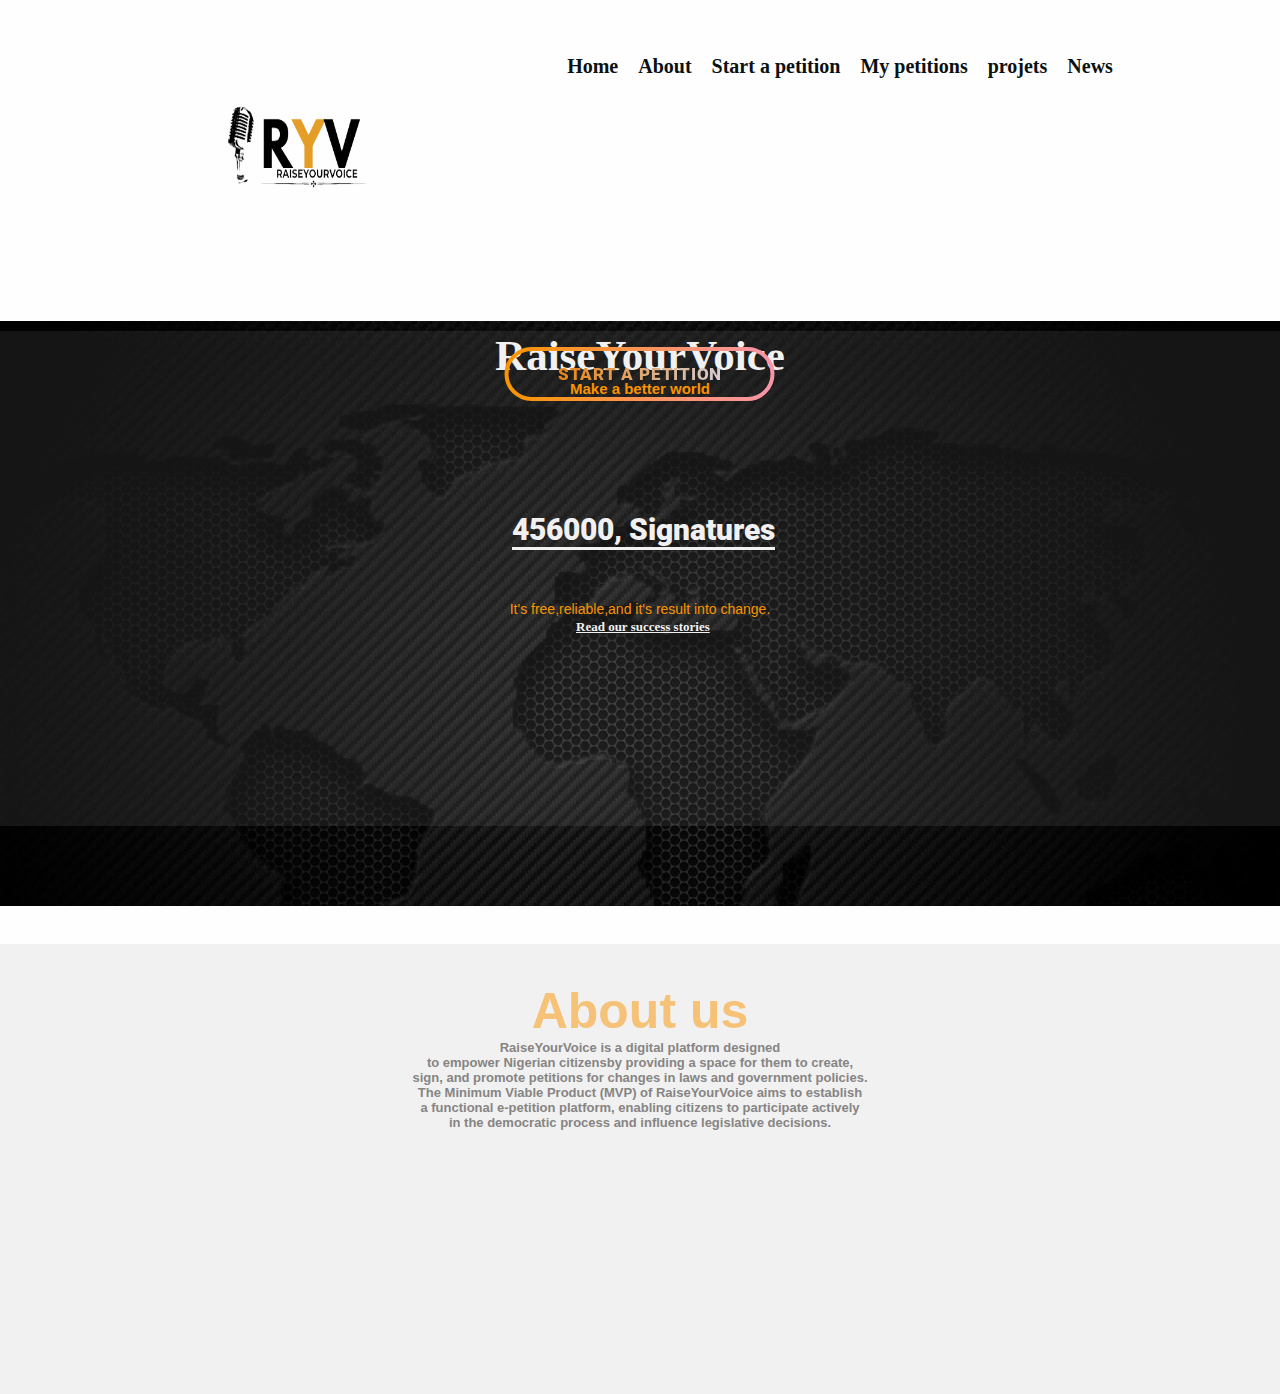
==== index.html @ 656b995c "first commit" ====
<!DOCTYPE html>
<html lang="en">
<head>
    <meta charset="UTF-8">
    <meta name="viewport" content="width=device-width, initial-scale=1.0">
    <link rel="stylesheet" href="./Css/style.css">
    <link rel="stylesheet" href="./Css/all.min.css">
    <link rel="stylesheet" href="./Css/font-awesome/fonts/fontawesome-webfont.eot">
    <link rel="icon" type="image/png" sizes="32x32" href="./images/Black_And_White_Modern_Music_Logo__2_-removebg-preview.png">
    <title>Home page</title>

</head>
<body>
    <nav>
    <div class="logo"><img src="./images/Black_And_White_Modern_Music_Logo__2_-removebg-preview.png" alt=""></div>
    <div class="links-container" id="open">
        <i class="fa fa-times" onclick="hide()"></i>
        <ul>
          <li><a href="#home" class="Active" class="nav-link>">Home</a></li>
          <li><a href="#about">About</a> </li>
          <li><a href="./signin.html"> Start a petition </a></li>
            <li> <a href="./signin.html">My petitions</a></li>
            <li><a href="./blog single.html">projets</a></li>
            <li><a href="./Blog.html"> News</a></li>
          
        </ul>
    </div>
    <div class="hamburger" onclick="show()">
        <span class="bar"></span>
        <span class="bar"></span>
        <span class="bar"></span>
      </div>
    </nav>

    <div class="first-section">
      <div class="trans">
      <h5>RaiseYourVoice</h5>
      <p>Make a better world</p>
    <div class="container">
        <a href="./signup.html" class="btn">
        <svg width="277" height="62">
        <defs>
        <linearGradient id="grad1">
        <stop offset="0%" stop-color="#f99400" />
        <stop offset="100%" stop-color="#f994aa" />
        </linearGradient>
        </defs>
        <rect x="5" y="5" rx="25" fill="none" stroke="url(#grad1)" width="266" height="50"></rect>
        </svg>
        <span>Start a petition</span>
        </a>
     </div>
     <div class="signature-con">
      <h4>456000, <span>Signatures</span></h4>
     </div>
<p class="its-free">It's free,reliable,and it's result into change. </p>
<div class="Read"><a href="./index.html">Read our success stories</a></div>
</div>
    </div>
    <div id="about">
<h2>About us</h2><p class="about-p">RaiseYourVoice is a digital platform designed  <br>
  to empower Nigerian citizensby providing a space for them to create, <br>
  sign, and promote petitions for changes in laws and government policies.<br>
  The Minimum Viable Product (MVP) of RaiseYourVoice aims to establish <br>
  a functional e-petition platform, enabling citizens to participate actively<br>
  in the democratic process and influence legislative decisions.
</p>

    </div>
  <script src="./app.js"></script>
    <script src="./Js/script.js"></script>
</body>
</html>
<!-- <ul>
  <li><a href="#home" class="Active" class="nav-link>">Home</a></li>
  <li><a href="">About</a> </li>
  <li> <a href="">Shop</a></li>
  <li><a href=".">projets</a></li>
  <li><a href=""> News</a></li>

</ul> -->
---- Css/style.css ----
@import url("https://fonts.googleapis.com/css?family=Lato|Roboto:400,900&display=swap");

*{
    margin: 0;
    padding: 0;
    text-decoration: none;
    list-style: none;
    box-sizing: border-box;

}
 body{
    background-color: rgb(255, 254, 254);
} 
.logo img{
    width: 300px;
    height: 45vh;
    padding-top: 0px;
    margin: -60px 0px 0px 0px;
    padding-left:-5px ;
} 
.fa-times{
    visibility: hidden;
}
nav{
    /* background-color: #f99400; */
    min-height: 70px;
   display: flex;
   justify-content: center; 
   padding-top: 10px;
   gap:100px;
   width: 100%;
   
   }
   .links-container ul{
    display: flex;
    justify-content:space-between;
    align-items: center;
    gap:20px;
    padding-top: 0px;
     margin-top: 5%;
   
}  
.nav-link{
    transition: 0.7s ease;
}

a:hover {
    background: black;
    color: #f1f1f1;
    transition: 1.2s ease-in;
    border-bottom: 2px solid rgb(20, 24, 14);
}

.links-container ul li,a{
    color: #091114;
    font-size:20px;
    font-weight: 600;
}

/* dropdown part */
.dropbtn {
    display: flex;
    gap: 10px;
}
.dropbtn button{
    color:#091114;
    padding: 0px;  
    font-size:20px;
    font-weight: 600;
    border: none;
    cursor: pointer;
    background-color: transparent;
}

.dropdown {
    position: relative;
    display: inline-block;
}

.dropdown-content {
    display: none;
    position: fixed;
    background-color: #f9f9f9;
    min-width: 160px;
    box-shadow: 0px 8px 16px 0px rgba(0,0,0,0.2);
}

.dropdown-content a {
    color: black;
    padding: 5px 10px;
    text-decoration: none;
    display: block;
    
}
.dropdown-content a svg{
    margin-right: 10px;
}

.dropdown-content a:hover {background-color: #f1f1f1}

.dropdown:hover .dropdown-content {
    display: block;
}

.dropdown:hover .dropbtn {
    background-color: rgb(217, 215, 238); 
}
.down{
    width: 30px;
    height: 20px;
}
.hamburger{
    display:none;
    cursor: pointer;
}
.bar {
    display: block;
    width: 40px;
    height: 6px;
    margin: 5px auto;
    -webkit-transition: all 0.3s ease-in-out;
    transition: all 0.3s ease-in-out;
    background-color: #262626;
}
.first-section{
    background-image: url(../images/geo-bg.jpg);
    background-repeat: no-repeat;
    background-size: cover;
    width: 100%;
    height:65vh;
    background-color: #fff;
    margin-top: -3%;
    padding-top: 10px;
}
.trans{
   background-color: #87848428;
   width: 100%;
   height: 55vh; 
}
/* .btn-star a{
    width: 450px;
    height: 35vh;
    background-color: #0e0a0a;
    color: white;
    font-size: 23px;
    text-align: center;
    margin-left: 40%;
    border-radius: 6px;
    padding: 20px;
    border: none;
    font-weight: 900;
    font-family: Arial, Helvetica, sans-serif;
} */
.btn-star{
    margin-top: 5%;
}
.container {
  height: 100%;
  position: absolute;
  top: 70%;
  left: 50%;
  transform: translate(-50%, -50%);
  }
.btn {
    margin-top: calc(50% + 25px);
    position: relative;
    display: inline-block;
    width: 277px;
    height: 50px;
    font-size: 1em;
    font-weight: bold;
    line-height: 60px;
    text-align: center;
    text-transform: uppercase;
    background-color: transparent;
    cursor: pointer;
    text-decoration: none;
    font-family: 'Roboto', sans-serif;
    font-weight: 900;
    font-size: 17px;
    letter-spacing: 0.045em;
    }
  
    .btn svg {
    position: absolute;
    top: 0;
    left: 0;
    }
  
    .btn svg rect {
    stroke-width: 4;
    stroke-dasharray: 353, 0;
    stroke-dashoffset: 0;
    transition: all 600ms ease;
    }
  
    .btn span {
    background: #f99400;
    background: linear-gradient(to right, rgb(236, 132, 14) 0%, rgb(212, 204, 212) 100%);
    -webkit-background-clip: text;
    background-clip: text;
    color: transparent
    }
  
    .btn:hover svg rect {
    stroke-width: 4;
    stroke-dasharray: 196, 543;
    stroke-dashoffset: 437;
    }
  
    /* =============end of button============== */
    .signature-con{
      display: flex;
    gap: 10px;
    }
    .signature-con h4{
        color: #f1f1f1;
        font-size: 30px;
        text-align: center;
        font-weight: 900;
        margin-left: 40%;
        padding-top: 9%;
        font-family: 'Roboto', sans-serif;
        border-bottom: 3px solid #f1f1f1;
    }
h5{
    color: #f1f1f1;
    font-size: 43px;
    text-align: center;
    font-weight: 900;
    /* margin-left: 30%; */
}
p{
    color: #f99400;
    font-size: 15px;
    text-align: center;
    margin-top: 0%;
    font-family: Arial, Helvetica, sans-serif;
    font-weight: 800;
}
.its-free{
    padding-top: 0%;
    color: #f99400;
    font-size: 14px;
    text-align: center;
    margin-top: 4%;
    font-family: Arial, Helvetica, sans-serif;
    font-weight: 400;
}
.Read a{
    text-decoration: underline;
    color: #f1f1f1;
    font-size: 13px;
    margin-left: 45%;
    text-align: center;
}
/* ---------------end of first-section---------------------- */
#about{
    width: 100%;
    height: 50vh;
    background-color: #f1f1f1;
    margin-top: 3%;
}
h2{
    color: #f99400;
    font-size: 50px;
    text-align: center;
    margin-top: 2%;
    font-family: Arial, Helvetica, sans-serif;
    font-weight: 800;
    opacity: 0.5;
    padding-top: 3%;

}
 #about .about-p {
    color: #878484;
    font-size: 13px;
}
/* ================Responsiveness========= */
@media screen and (max-width: 768px){
    .hamburger {
        padding-top: 0%;
        display: block;
        margin-left: 80%;
        margin-top: -32%;
    }
    .logo img {
        width: 200px;
        height: 30vh;
        margin-top: -15%;
        margin-left: -4%;
        margin-bottom: 0%;
        margin-right: 0%;
    }
    nav{
        display: block;
        flex-direction: column-reverse;
    }
    .links-container{
        position: fixed;
        top: 0%;
        right: -600px;
        width: 55%;
        height: 40vh;
        background-color: #fff;
        z-index: 2;
    }
    .links-container ul li, a {
        color: #16191a;
        font-size: 20px;
        font-weight: 600;
        margin-left: 3%;
    }
    .dropbtn button {
        color: #16191a;
        padding: 0px;
        font-size: 20px;
        font-weight: 600;
        border: none;
        cursor: pointer;
        background-color: transparent;
        margin-left: 3%;
    }
.links-container ul{
    display: block;
}
.fa-times{
    visibility: visible;
}
.first-section {
    background-image: url(../images/geo-bg.jpg);
    background-repeat: no-repeat;
    background-size: cover;
    width: 100%;
    height: 50vh;
    background-color: #fff;
    margin-top: 15%;
    padding-top: 15px;
}
h5 {
    color: #f1f1f1;
    font-size: 30px;
    text-align: center;
    font-weight: 900;
    margin-left: 15%;
    padding-top: 20%;
}
.btn {
    margin-top: calc(65% + 25px);
    position: relative;
    display: inline-block;
    width: 247px;
    height: 50px;
    font-size: 1em;
    font-weight: bold;
    line-height: 60px;
    text-align: center;
    text-transform: uppercase;
    background-color: transparent;
    cursor: pointer;
    text-decoration: none;
    font-family: 'Roboto', sans-serif;
    font-weight: 900;
    font-size: 17px;
    letter-spacing: 0.045em;
}
    .its-free {
        color: #f99400;
        font-size: 14px;
        text-align: center;
        margin-top: 25%;
        font-family: Arial, Helvetica, sans-serif;
        font-weight: 400;
        margin-left: 15%;
    }
    p {
        color: #f99400;
        font-size: 15px;
        text-align: center;
        margin-top: 0%;
        font-family: Arial, Helvetica, sans-serif;
        font-weight: 800;
        margin-left: 10%;
        padding-top:1%;
    }
}
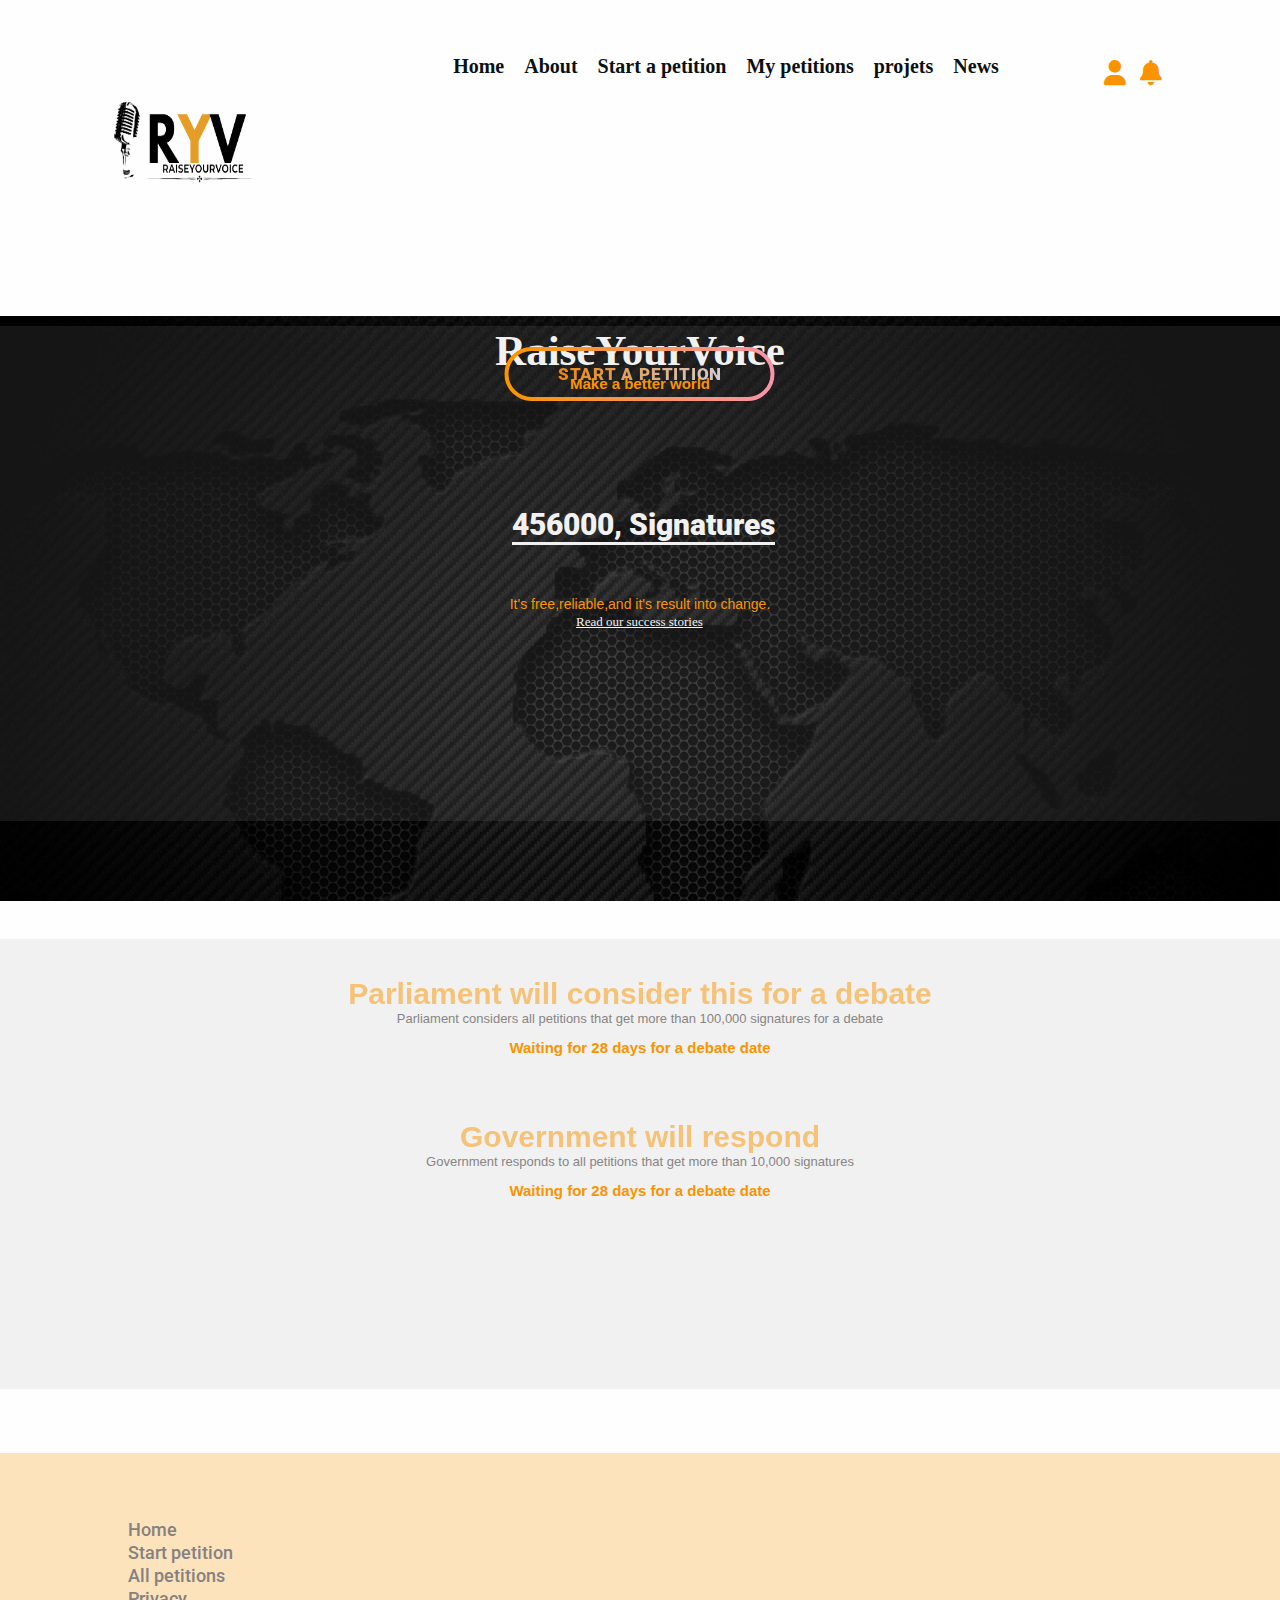
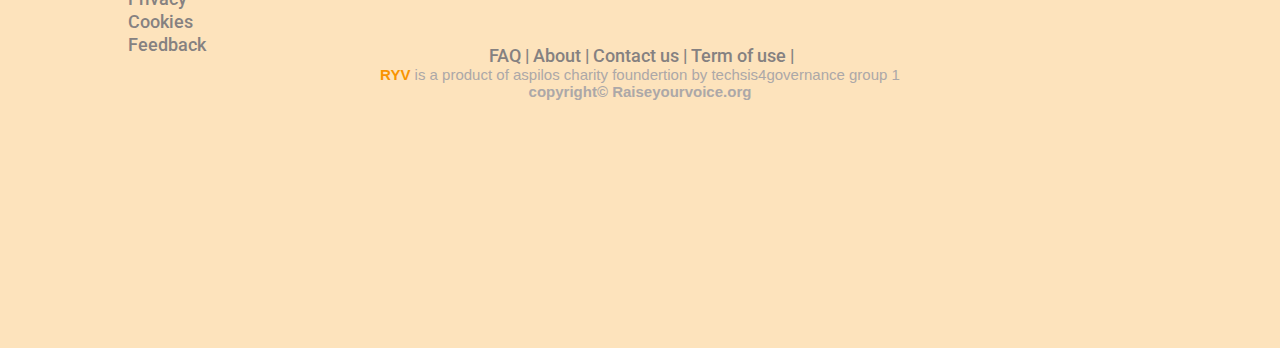
==== commit 0db185a2: "updated" ====
--- a/index.html
+++ b/index.html
@@ -19,11 +19,16 @@
           <li><a href="#home" class="Active" class="nav-link>">Home</a></li>
           <li><a href="#about">About</a> </li>
           <li><a href="./signin.html"> Start a petition </a></li>
-            <li> <a href="./signin.html">My petitions</a></li>
+            <li> <a href="./mypetition.html">My petitions</a></li>
             <li><a href="./blog single.html">projets</a></li>
             <li><a href="./Blog.html"> News</a></li>
           
         </ul>
+
+    </div>
+    <div class="admin">
+      <a href="./admin.html"><i class="fa-solid fa-user"></i></a>
+      <a href="#"><i class="fa-solid fa-bell"></i></a>
     </div>
     <div class="hamburger" onclick="show()">
         <span class="bar"></span>
@@ -57,16 +62,46 @@
 <div class="Read"><a href="./index.html">Read our success stories</a></div>
 </div>
     </div>
-    <div id="about">
-<h2>About us</h2><p class="about-p">RaiseYourVoice is a digital platform designed  <br>
-  to empower Nigerian citizensby providing a space for them to create, <br>
-  sign, and promote petitions for changes in laws and government policies.<br>
-  The Minimum Viable Product (MVP) of RaiseYourVoice aims to establish <br>
-  a functional e-petition platform, enabling citizens to participate actively<br>
-  in the democratic process and influence legislative decisions.
+    <div id="petition">
+
+<div class="petition">
+  <h2>Parliament will consider this for a debate</h2>
+<p class="petition-p">Parliament considers all petitions that get more than 100,000 signatures for a debate
 </p>
+<p class="smalltext">Waiting for 28 days for a debate date</p>
+</div>
+<div class="petition">
+  <h2>Government will respond</h2>
+  <p class="petition-p">Government responds to all petitions that get more than 10,000 signatures
+  </p>
+  <p class="smalltext">Waiting for 28 days for a debate date</p>
+  </div>
+    </div>
+    <!-- ================footer============== -->
+    <footer>
+      <div class="ryv-con">
+      <div class="footer-firstpart">
+        <a href="#">Home</a>
+        <a href="#">Start petition</a>
+        <a href="#">All petitions</a>
+        <a href="#">Privacy</a>
+        <a href="#">Cookies</a>
+        <a href="#">Feedback</a>
+      </div>
+      <div class="second-footer">
+        <!-- <img src="./images/Black_And_White_Modern_Music_Logo__2_-removebg-preview.png" alt="logo.png"> -->
+        <a href="#">FAQ |</a>
+        <a href="#"> About |</a>
+        <a href="#">Contact us |</a>
+        <a href="#">Term of use |</a>
+      </div>
+    </div>
+      
+      <p class="last"> <span>RYV</span> is a product of Aspilos charity foundertion by techsis4governance group 1</p>
+      <p class="copyright"> copyright&#169 Raiseyourvoice.org</p>
+                             
+  </footer>
 
-    </div>
   <script src="./app.js"></script>
     <script src="./Js/script.js"></script>
 </body>
--- a/Css/style.css
+++ b/Css/style.css
@@ -15,8 +15,8 @@
     width: 300px;
     height: 45vh;
     padding-top: 0px;
-    margin: -60px 0px 0px 0px;
-    padding-left:-5px ;
+    margin: -65px 0px 0px -60px;
+    padding-left:-15px ;
 } 
 .fa-times{
     visibility: hidden;
@@ -44,14 +44,14 @@
     transition: 0.7s ease;
 }
 
-a:hover {
+.links-container ul li a:hover {
     background: black;
     color: #f1f1f1;
     transition: 1.2s ease-in;
     border-bottom: 2px solid rgb(20, 24, 14);
 }
 
-.links-container ul li,a{
+.links-container ul li a{
     color: #091114;
     font-size:20px;
     font-weight: 600;
@@ -112,6 +112,12 @@
 .hamburger{
     display:none;
     cursor: pointer;
+}
+.admin i{
+    color: #f99400;
+    margin-top: 50px;
+    padding: 0 5px;
+    font-size: 25px;
 }
 .bar {
     display: block;
@@ -155,12 +161,12 @@
     margin-top: 5%;
 }
 .container {
-  height: 100%;
-  position: absolute;
-  top: 70%;
-  left: 50%;
-  transform: translate(-50%, -50%);
-  }
+    height: 100%;
+    position: absolute;
+    top: 70%;
+    left: 50%;
+    transform: translate(-50%, -50%);
+}
 .btn {
     margin-top: calc(50% + 25px);
     position: relative;
@@ -255,46 +261,127 @@
     text-align: center;
 }
 /* ---------------end of first-section---------------------- */
-#about{
+#petition{
     width: 100%;
     height: 50vh;
     background-color: #f1f1f1;
     margin-top: 3%;
 }
-h2{
-    color: #f99400;
-    font-size: 50px;
+#petition .petition h2{
+    color: #f99400;
+    font-size: 30px;
     text-align: center;
     margin-top: 2%;
     font-family: Arial, Helvetica, sans-serif;
-    font-weight: 800;
+    font-weight: 600;
     opacity: 0.5;
     padding-top: 3%;
 
 }
- #about .about-p {
+ #petition .petition-p {
     color: #878484;
     font-size: 13px;
-}
+    font-weight: 400;
+}
+.smalltext{
+    color: #f99400;
+    font-size: 15px;
+    text-align: center;
+    margin-top: 0%;
+    font-family: Arial, Helvetica, sans-serif;
+    font-weight: 800;
+    margin-left: 0%;
+    padding-top: 1%;
+}
+.footer-firstpart{
+    padding-top: 5%;
+    margin-left: 10%;
+}
+.footer-firstpart a{
+    display: block;
+    padding-top: 2px;
+    font-size: 18px;
+    font-weight: 500;
+    font-family: 'Roboto', sans-serif;
+    color: #858181;
+}
+footer{
+    
+    margin-top: 5%;
+    width: 100%;
+    height: 55vh;
+    background-color: #f9950042;
+}
+.second-footer{
+    padding-top: 15%;
+}
+.second-footer a{
+   
+    font-size: 18px;
+    font-weight: 500;
+    font-family: 'Roboto', sans-serif;
+    color: #858181;
+    /* padding-left: 25%; */
+}
+.ryv-con{
+    display: flex;
+    gap: 20%;
+}
+.last{
+    font-size: 15px;
+    font-weight: 400;
+    color: #aca8a8;
+    text-transform: lowercase;
+    font-family: Arial, Helvetica, sans-serif;
+    text-align: center;
+    /* padding-top: 45%;
+    padding-left: -5%; */
+}
+.last span{
+    font-size: 15px;
+    font-weight: 800;
+    color: #f99400;
+    text-transform: uppercase;
+    font-family: Arial, Helvetica, sans-serif;
+     
+}
+.copyright{
+    text-align: center;
+    font-size: 15px;
+    color: #aca8a8;
+    /* padding-top: 15%; */
+}
+
 /* ================Responsiveness========= */
 @media screen and (max-width: 768px){
     .hamburger {
         padding-top: 0%;
         display: block;
-        margin-left: 80%;
-        margin-top: -32%;
+        margin-left: 8%;
+        /* margin-top: -35%; */
     }
     .logo img {
         width: 200px;
         height: 30vh;
-        margin-top: -15%;
-        margin-left: -4%;
+        /* margin-top: -15%; */
+        /* margin-left: -4%; */
         margin-bottom: 0%;
         margin-right: 0%;
     }
     nav{
-        display: block;
-        flex-direction: column-reverse;
+        display: flex;
+        padding: 20px;
+        gap: 20px;
+        /* flex-direction: column-reverse; */
+    }
+    .admin {
+        display: flex;
+       
+    }
+    .admin i{
+        color: #f99400;
+        margin-top: 6px;
+        padding: 0 5px;
     }
     .links-container{
         position: fixed;
@@ -334,7 +421,7 @@
     width: 100%;
     height: 50vh;
     background-color: #fff;
-    margin-top: 15%;
+    margin-top: -15%;
     padding-top: 15px;
 }
 h5 {
@@ -343,7 +430,7 @@
     text-align: center;
     font-weight: 900;
     margin-left: 15%;
-    padding-top: 20%;
+    padding-top: 3%;
 }
 .btn {
     margin-top: calc(65% + 25px);
@@ -364,15 +451,25 @@
     font-size: 17px;
     letter-spacing: 0.045em;
 }
-    .its-free {
-        color: #f99400;
-        font-size: 14px;
-        text-align: center;
-        margin-top: 25%;
-        font-family: Arial, Helvetica, sans-serif;
-        font-weight: 400;
-        margin-left: 15%;
-    }
+#petition .petition h2 {
+    color: #f99400;
+    font-size: 20px;
+    text-align: center;
+    margin-top: 2%;
+    font-family: Arial, Helvetica, sans-serif;
+    font-weight: 600;
+    opacity: 0.5;
+    padding-top: 3%;
+}
+.its-free {
+    color: #f99400;
+    font-size: 14px;
+    text-align: center;
+    margin-top: 5%;
+    font-family: Arial, Helvetica, sans-serif;
+    font-weight: 400;
+    margin-left: 10%;
+}
     p {
         color: #f99400;
         font-size: 15px;
@@ -383,4 +480,44 @@
         margin-left: 10%;
         padding-top:1%;
     }
+    .container {
+        height: 100%;
+        /* position: absolute; */
+        top: 55%;
+        left: 45%;
+        transform: translate(-50%, -50%);
+    }
+    .signature-con h4 {
+        color: #f1f1f1;
+        font-size: 30px;
+        text-align: center;
+        font-weight: 900;
+        margin-left: 15%;
+        padding-top: 23%;
+        font-family: 'Roboto', sans-serif;
+        border-bottom: 3px solid #f1f1f1;
+    }
+    .Read a {
+        text-decoration: underline;
+        color: #f1f1f1;
+        font-size: 13px;
+        margin-left: 35%;
+        text-align: center;
+    }
+    footer{
+        margin-top: 10%;
+    }
+    .ryv-con {
+        display: flex;
+        gap: 5%;
+    }
+    .last {
+        font-size: 15px;
+        font-weight: 400;
+        color: #aca8a8;
+        text-transform: lowercase;
+        font-family: Arial, Helvetica, sans-serif;
+        text-align: center;
+        margin-top: 10%;
+    }
 }